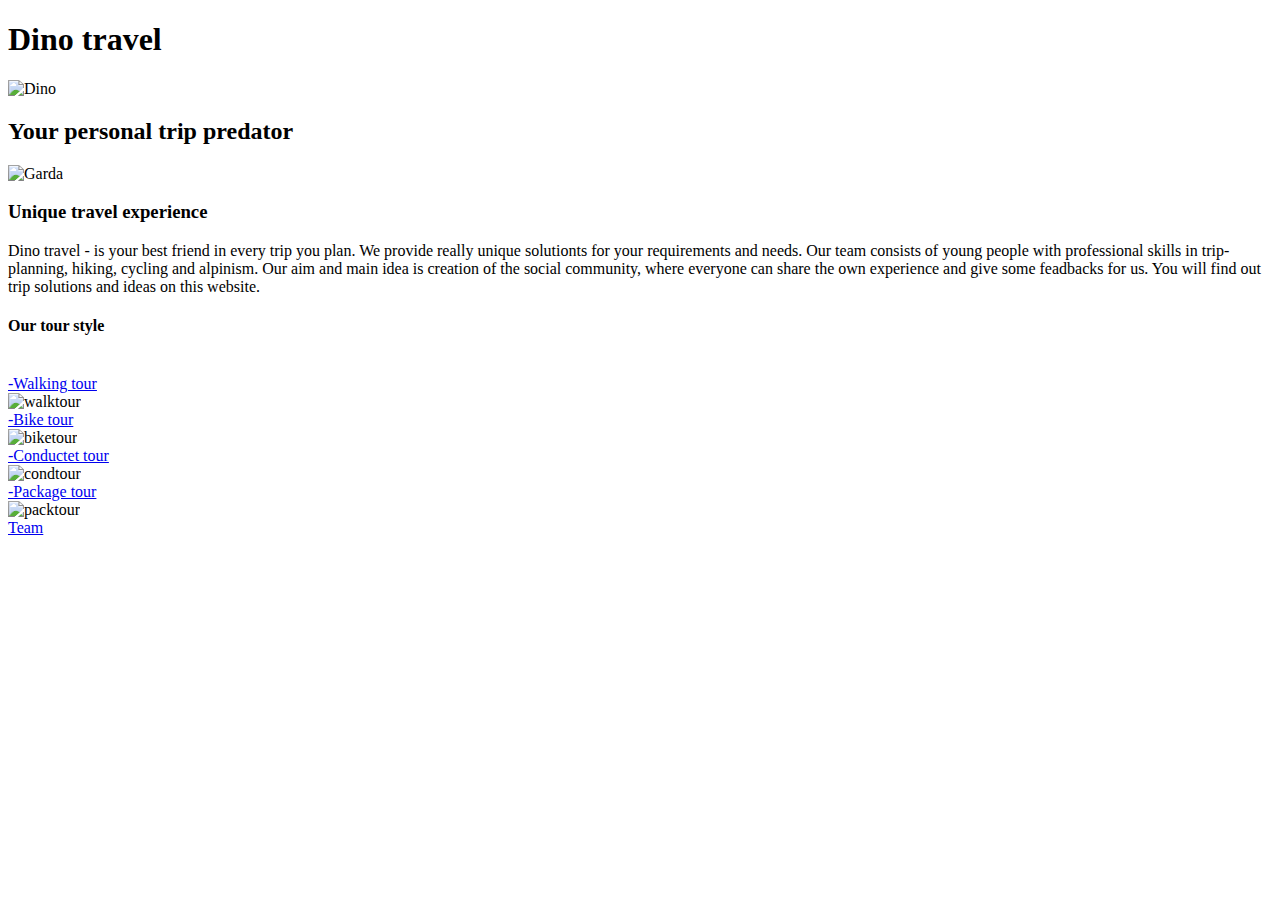
==== index.html @ dabd13ae "Created initial files" ====
<!DOCTYPE html>
<html lang="en">
    <head>
        <meta charset="UTF-8">
        <title>Hello from the other side</title>
    </head>
   
    <body>
         <h1>Dino travel</h1>
    <img src="dino-logo.png" alt="Dino">
    <h2>Your personal trip predator</h2>
    <img src="garda-logo.png" width="800" height="800" alt="Garda">
    <h3>Unique travel experience</h3>
    <p>Dino travel - is your best friend in every trip you plan. We provide really unique solutionts for your requirements and needs. Our team consists of young people with professional skills in trip-planning, hiking, cycling and alpinism. Our aim and main idea is creation of the social community, where everyone can share the own experience and give some feadbacks for us. You will find out trip solutions and ideas on this website.</p>
    <h4>Our tour style</h4>
    <br>
    <a href="walking.html">-Walking tour</a>
    <br>
    <img src="walking-holiday.png" width="800" height="800" alt="walktour">
    <br>
    <a href="bike.html">-Bike tour</a>
    <br>
    <img src="biking-tour.png" width="800" height="800" alt="biketour">
    <br>
    <a href="conductet.html">-Conductet tour</a>
    <br>
    <img src="conductet-tour.png" width="800" height="800" alt="condtour">
    <br>
        <a href="package.html">-Package tour</a>

    <br>
    <img src="package-tour.jpg" width="800" height="800" alt="packtour"> 
    <br>
             <a href="team.html">Team</a>

   
    </body>
    
    
</html>
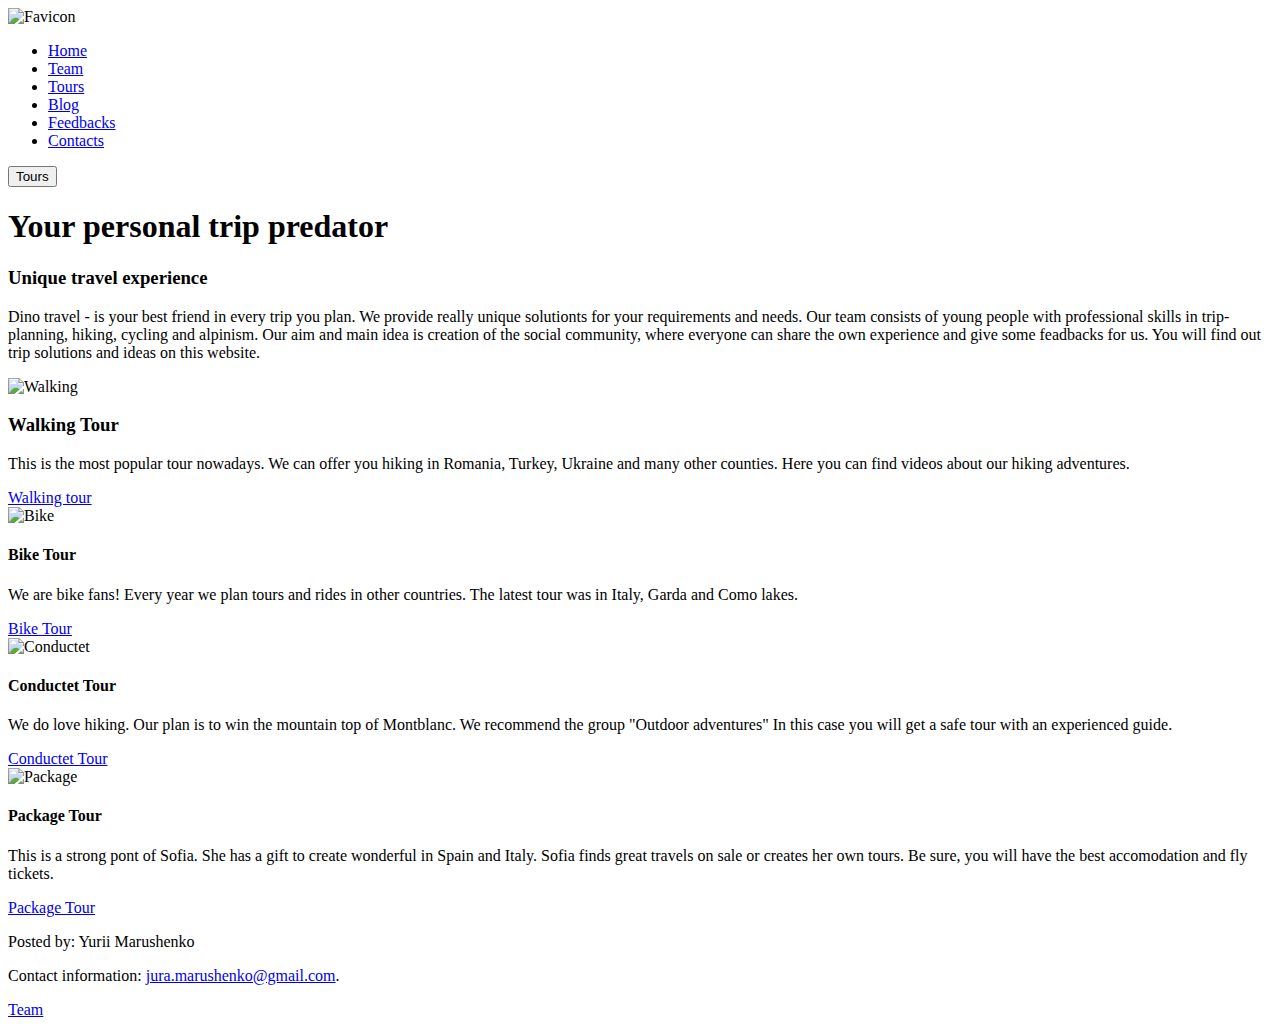
==== commit 730ecff3: "Created initial files" ====
--- a/index.html
+++ b/index.html
@@ -2,38 +2,105 @@
 <html lang="en">
     <head>
         <meta charset="UTF-8">
-        <title>Hello from the other side</title>
-    </head>
+        <meta name="viewport" content="width=device-width, initial-scale=1.0">
+        <meta http-equiv="X-UA-Compatible" content="ie=edge">
+        <title>Dino travel!</title>
+        <link rel="stylesheet" href="css/index.css">
+        <link rel="icon" type="image/png" sizes="32x32" href="/favicon-32x32.png">
+
+
+</head>
    
     <body>
-         <h1>Dino travel</h1>
-    <img src="dino-logo.png" alt="Dino">
-    <h2>Your personal trip predator</h2>
-    <img src="garda-logo.png" width="800" height="800" alt="Garda">
-    <h3>Unique travel experience</h3>
-    <p>Dino travel - is your best friend in every trip you plan. We provide really unique solutionts for your requirements and needs. Our team consists of young people with professional skills in trip-planning, hiking, cycling and alpinism. Our aim and main idea is creation of the social community, where everyone can share the own experience and give some feadbacks for us. You will find out trip solutions and ideas on this website.</p>
-    <h4>Our tour style</h4>
-    <br>
-    <a href="walking.html">-Walking tour</a>
-    <br>
-    <img src="walking-holiday.png" width="800" height="800" alt="walktour">
-    <br>
-    <a href="bike.html">-Bike tour</a>
-    <br>
-    <img src="biking-tour.png" width="800" height="800" alt="biketour">
-    <br>
-    <a href="conductet.html">-Conductet tour</a>
-    <br>
-    <img src="conductet-tour.png" width="800" height="800" alt="condtour">
-    <br>
-        <a href="package.html">-Package tour</a>
+        <header id="home">
+            <nav>
+            <img src="dinologo.png" width="300" height="300" alt="Favicon">
+                <ul class="menu">
+                    <li><a href="index.html">Home</a></li>
+                    <li><a href="team.html">Team</a></li>
+                    <li><a href="walking.html">Tours</a></li>
+                    <li><a href="blog">Blog</a></li>
+                    <li><a href="feedbacks">Feedbacks</a></li>
+                    <li><a href="contacts">Contacts</a></li>
 
-    <br>
-    <img src="package-tour.jpg" width="800" height="800" alt="packtour"> 
-    <br>
+
+                    
+                </ul>
+                
+            </nav>
+            <div class="banner">
+            <div>
+                <div class="button-container">
+                    <button class="button">Tours</button>
+                </div>
+            </div>
+        </div>
+        </header>
+        <main>
+            
+            <h1>Your personal trip predator</h1>
+    
+    <h3 >Unique travel experience</h3>
+
+    <p >Dino travel - is your best friend in every trip you plan. We provide really unique solutionts for your requirements and needs. Our team consists of young people with professional skills in trip-planning, hiking, cycling and alpinism. Our aim and main idea is creation of the social community, where everyone can share the own experience and give some feadbacks for us. You will find out trip solutions and ideas on this website.</p>
+            <section id="tours">
+                 <article class="tour-card">
+                    <img src="img/walking-holiday.png" alt="Walking">
+                    <h3>Walking Tour</h3>
+                    <p>This is the most popular tour nowadays. We can offer you hiking in Romania, Turkey, Ukraine and many other counties.
+                    Here you can find videos about our hiking adventures.</p>
+                        <div class="button-container">
+                        <a class="button" href="walking.html">Walking tour</a>
+                        
+                </div>
+                
+            </article>
+                <article class="tour-card">
+                <img src="img/biking-tour.png" alt="Bike">
+                <h4>Bike Tour</h4>
+                <p>We are bike fans! Every year we plan tours and rides in other countries. 
+                The latest tour was in Italy, Garda and Como lakes.</p>
+                   <div class="button-container">
+                        <a class="button" href="bike.html">Bike Tour</a>
+
+                </div>
+                </article>
+                
+                 <article class="tour-card">
+                <img src="img/conductet-tour.png" alt="Conductet">
+                <h4>Conductet Tour</h4>
+                <p>We do love hiking. Our plan is to win the mountain top of Montblanc. We recommend the group "Outdoor adventures" In this case you will get a safe tour with an experienced guide.</p>
+                <div class="button-container">
+                        <a class="button" href="conductet.html">Conductet Tour</a>
+                </div>
+                </article>
+                
+                 <article class="tour-card">
+                <img src="img/package.jpg" alt="Package">
+                <h4>Package Tour</h4>
+                <p>This is a strong pont of Sofia. She has a gift to create wonderful in Spain and Italy. Sofia finds great travels on sale or creates her own tours. Be sure, you will have the best accomodation and fly tickets.</p>
+                <div class="button-container">
+                        <a class="button" href="package.html">Package Tour</a>
+                </div>
+                </article>
+                
+            
+            </section>
+            
+        </main>
+        <footer>
+  <p>Posted by: Yurii Marushenko</p>
+  <p>Contact information: <a href="mailto:jura.marushenko@gmail.com">
+  jura.marushenko@gmail.com</a>.</p>
+</footer>
+        
+         
+    
+    
+       
+   
              <a href="team.html">Team</a>
 
-   
     </body>
     
     
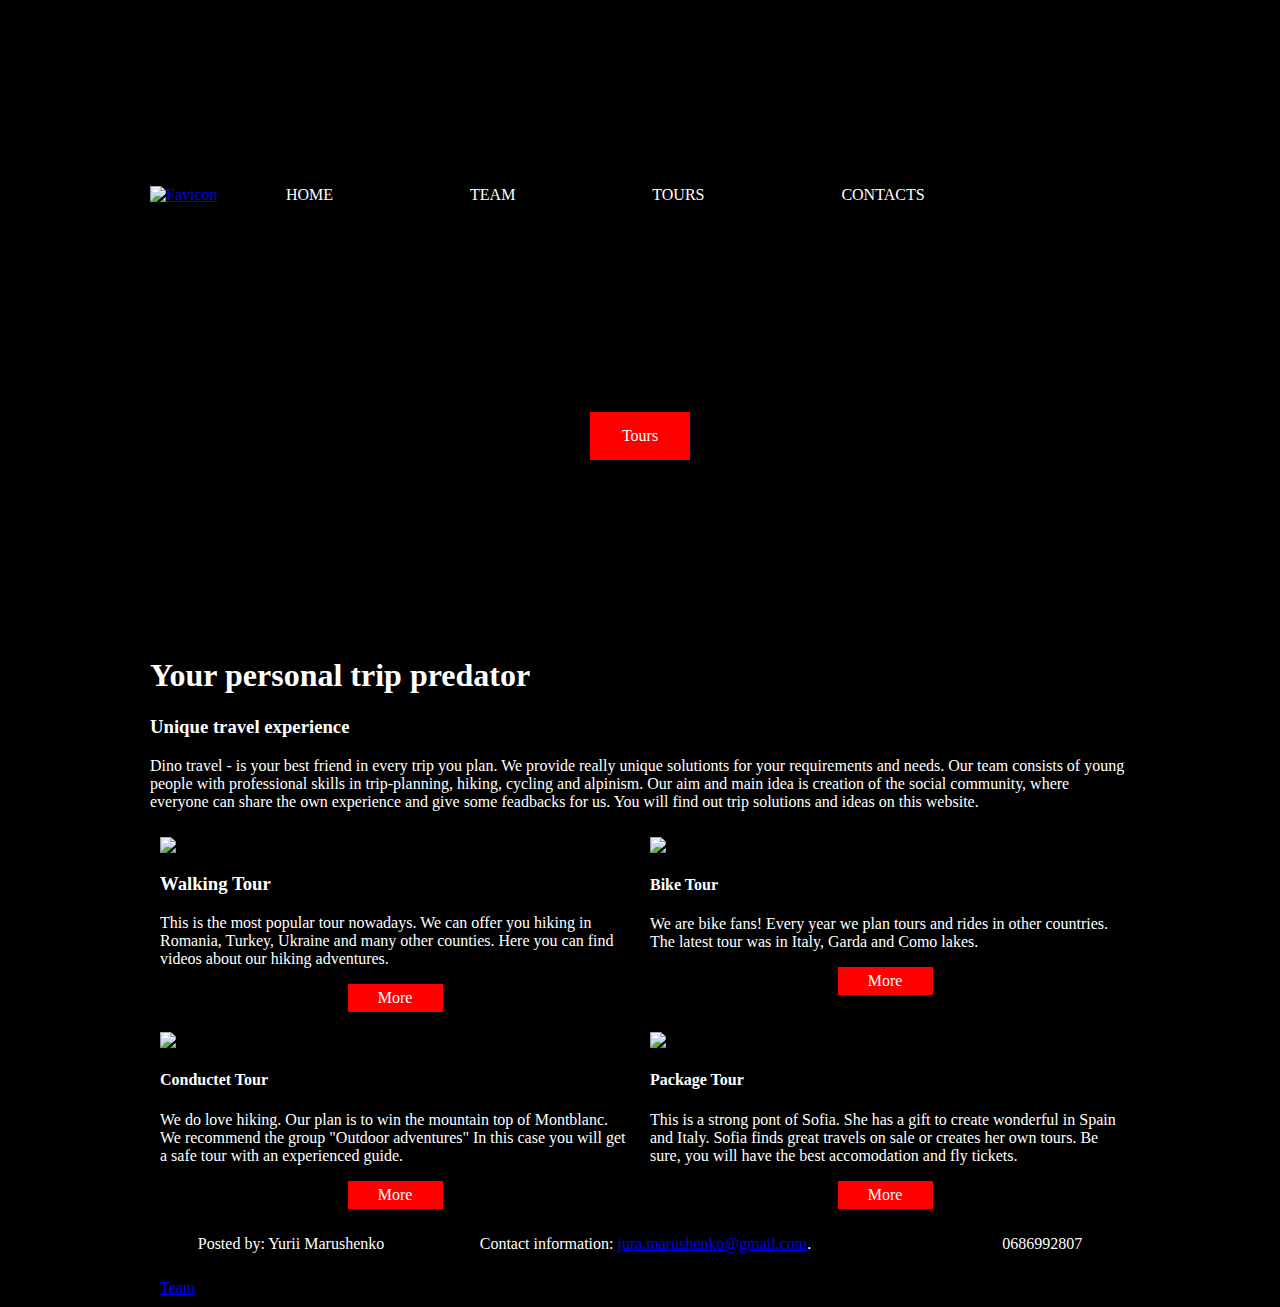
==== commit 9b752223: "Created initial files" ====
--- a/index.html
+++ b/index.html
@@ -6,23 +6,27 @@
         <meta http-equiv="X-UA-Compatible" content="ie=edge">
         <title>Dino travel!</title>
         <link rel="stylesheet" href="css/index.css">
-        <link rel="icon" type="image/png" sizes="32x32" href="/favicon-32x32.png">
+        <link rel="icon" href="img/favicon.png" type="image/x-icon">
 
 
 </head>
+
    
     <body>
+      <canvas id="sky"></canvas>
         <header id="home">
             <nav>
-            <img src="dinologo.png" width="300" height="300" alt="Favicon">
+                <ul class="logo">
+                <p><a href="index.html"><img src="img/dinologo.png" width="300" 
+   height="300" alt="Favicon"></a></p>
+                            </ul>
+
                 <ul class="menu">
                     <li><a href="index.html">Home</a></li>
                     <li><a href="team.html">Team</a></li>
                     <li><a href="walking.html">Tours</a></li>
-                    <li><a href="blog">Blog</a></li>
-                    <li><a href="feedbacks">Feedbacks</a></li>
-                    <li><a href="contacts">Contacts</a></li>
-
+                    <li><a href="contacts.html">Contacts</a></li>
+<div id="timer"></div>
 
                     
                 </ul>
@@ -31,11 +35,16 @@
             <div class="banner">
             <div>
                 <div class="button-container">
-                    <button class="button">Tours</button>
+                        <a class="button" href="walking.html">Tours</a>
+
                 </div>
             </div>
         </div>
-        </header>
+        </header>                   
+        
+        <div id="timer"></div>
+
+
         <main>
             
             <h1>Your personal trip predator</h1>
@@ -43,35 +52,34 @@
     <h3 >Unique travel experience</h3>
 
     <p >Dino travel - is your best friend in every trip you plan. We provide really unique solutionts for your requirements and needs. Our team consists of young people with professional skills in trip-planning, hiking, cycling and alpinism. Our aim and main idea is creation of the social community, where everyone can share the own experience and give some feadbacks for us. You will find out trip solutions and ideas on this website.</p>
-            <section id="tours">
+            <section id="tours" class="tour-list">
+                
                  <article class="tour-card">
                     <img src="img/walking-holiday.png" alt="Walking">
                     <h3>Walking Tour</h3>
                     <p>This is the most popular tour nowadays. We can offer you hiking in Romania, Turkey, Ukraine and many other counties.
                     Here you can find videos about our hiking adventures.</p>
                         <div class="button-container">
-                        <a class="button" href="walking.html">Walking tour</a>
-                        
-                </div>
-                
-            </article>
+                        <a class="button" href="walking.html">More</a>
+                        </div>
+                 </article>
+                 
                 <article class="tour-card">
                 <img src="img/biking-tour.png" alt="Bike">
                 <h4>Bike Tour</h4>
                 <p>We are bike fans! Every year we plan tours and rides in other countries. 
                 The latest tour was in Italy, Garda and Como lakes.</p>
                    <div class="button-container">
-                        <a class="button" href="bike.html">Bike Tour</a>
-
+                        <a class="button" href="walking.html">More</a>
                 </div>
                 </article>
                 
                  <article class="tour-card">
-                <img src="img/conductet-tour.png" alt="Conductet">
+                <img src="img/conducted.jpg" alt="Conductet">
                 <h4>Conductet Tour</h4>
                 <p>We do love hiking. Our plan is to win the mountain top of Montblanc. We recommend the group "Outdoor adventures" In this case you will get a safe tour with an experienced guide.</p>
                 <div class="button-container">
-                        <a class="button" href="conductet.html">Conductet Tour</a>
+                        <a class="button" href="walking.html">More</a>
                 </div>
                 </article>
                 
@@ -80,8 +88,8 @@
                 <h4>Package Tour</h4>
                 <p>This is a strong pont of Sofia. She has a gift to create wonderful in Spain and Italy. Sofia finds great travels on sale or creates her own tours. Be sure, you will have the best accomodation and fly tickets.</p>
                 <div class="button-container">
-                        <a class="button" href="package.html">Package Tour</a>
-                </div>
+                        <a class="button" href="walking.html">More</a>
+                 </div>
                 </article>
                 
             
@@ -92,15 +100,23 @@
   <p>Posted by: Yurii Marushenko</p>
   <p>Contact information: <a href="mailto:jura.marushenko@gmail.com">
   jura.marushenko@gmail.com</a>.</p>
+  <br>
+ 
+    <p>0686992807</p>
 </footer>
         
          
     
     
        
-   
+                   <article class="tour-card">
              <a href="team.html">Team</a>
-
+            </article>
+            
+    <script
+  src="https://code.jquery.com/jquery-3.3.1.min.js"
+  integrity="sha256-FgpCb/KJQlLNfOu91ta32o/NMZxltwRo8QtmkMRdAu8="
+  crossorigin="anonymous"></script>        
     </body>
     
     
--- a/css/index.css
+++ b/css/index.css
@@ -0,0 +1,136 @@
+@import url('https://fonts.googleapis.com/css?family=Diplomata|Permanent+Marker');
+body {
+    max-width: 980px;
+    margin: auto;
+}
+html {
+  background-color: black; 
+}
+h1,h2,h3,h4 {
+    color: white;
+}
+p {
+    color: white;
+}
+label {
+    color: white;
+}
+
+
+header .header-logo {
+    font-family: 'Diplomata', cursive;
+    font-size: 3rem;
+    text-align: center;
+    margin: 20px auto;
+}
+header .logo {
+    padding: 0;
+    display: flex;
+    justify-content: space-around;
+}
+
+ .menu {
+    padding: 0;
+    display: flex;
+    justify-content: space-around;
+}
+
+header .menu li {
+    display: inline;
+}
+header .menu li a {
+    text-decoration: none;
+    text-transform: uppercase;
+    color: white;
+    font-family: 'Permanent Marker', cursive;
+    
+
+}
+
+header .menu li a:hover {
+    text-decoration: underline;
+    color: red;
+    font-size: 150%;
+}
+header .banner {
+    min-height: 400px;
+    background-image: url(../img/package-tour.jpg);
+    background-size: cover;
+    background-position: center;
+    display: flex;
+    align-items: center;
+    justify-content: center;
+}
+header .banner .button-container {
+    display: flex;
+    color: white;
+}
+.button {
+    background-color: red;
+    border: none;
+    color: white;
+    padding: 15px 32px;
+    text-align: center;
+    text-decoration: none;
+    display: inline-block;
+    font-size: 16px;
+}
+header .banner2 {
+    min-height: 400px;
+    background-image: url(../img/walking-holiday.png);
+    background-size: cover;
+    background-position: center;
+    display: flex;
+    align-items: center;
+    justify-content: center;
+}
+#timer {
+    color: white;
+}
+.tour-card img {
+    display: flex;
+    width: 100%;
+    }
+@media (min-width: 740px) {
+    header nav {
+        display: flex;
+    }
+    header .header-logo {
+        margin: 0;
+    }
+    header .menu {
+        flex: 1;
+        align-items: center;
+    }
+}
+@media (min-width: 600px) {
+    .tour-list {
+        display: grid;
+        grid-template-columns: repeat(2, 1fr);
+    }
+    .tour-card {
+        margin: 10px;
+    }
+}
+
+.tour-card .button-container {
+    display: flex;
+    justify-content: space-around;
+}
+
+.tour-card .button {
+    padding: 5px;
+    min-width: 85px;
+    background-position: center;
+    display: flex;
+    align-items: center;
+    justify-content: center;
+}
+footer {
+    padding: 0;
+    font-family: cursive;
+    display: flex;
+    justify-content: space-around;
+    color: red;
+}
+
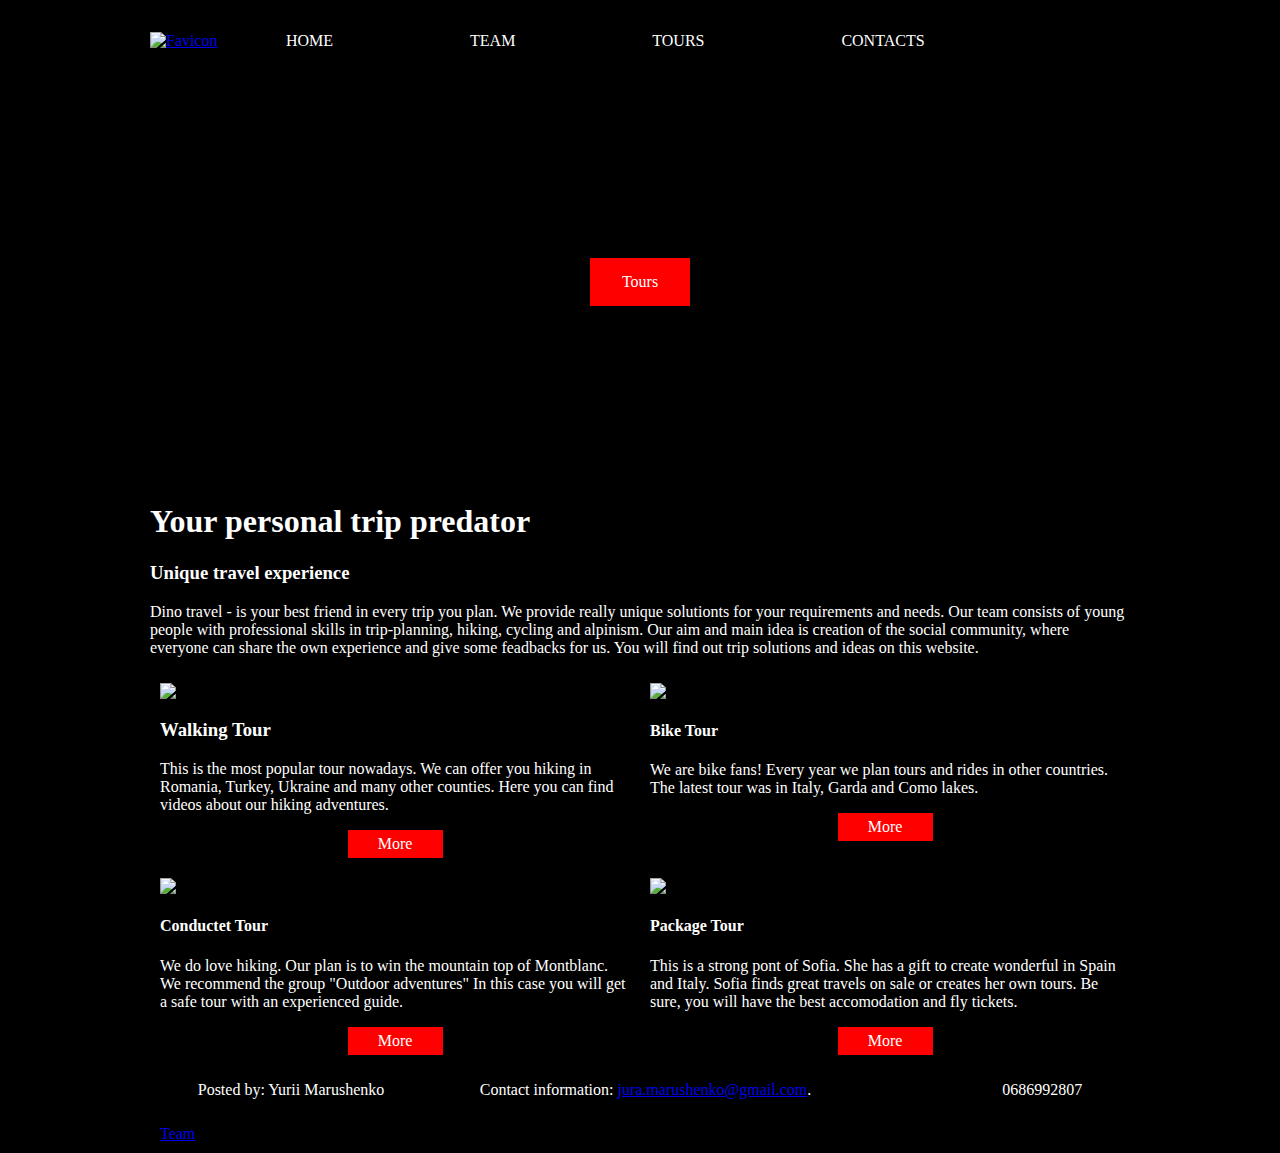
==== commit fc2cef8b: "Created initial files" ====
--- a/index.html
+++ b/index.html
@@ -13,7 +13,6 @@
 
    
     <body>
-      <canvas id="sky"></canvas>
         <header id="home">
             <nav>
                 <ul class="logo">
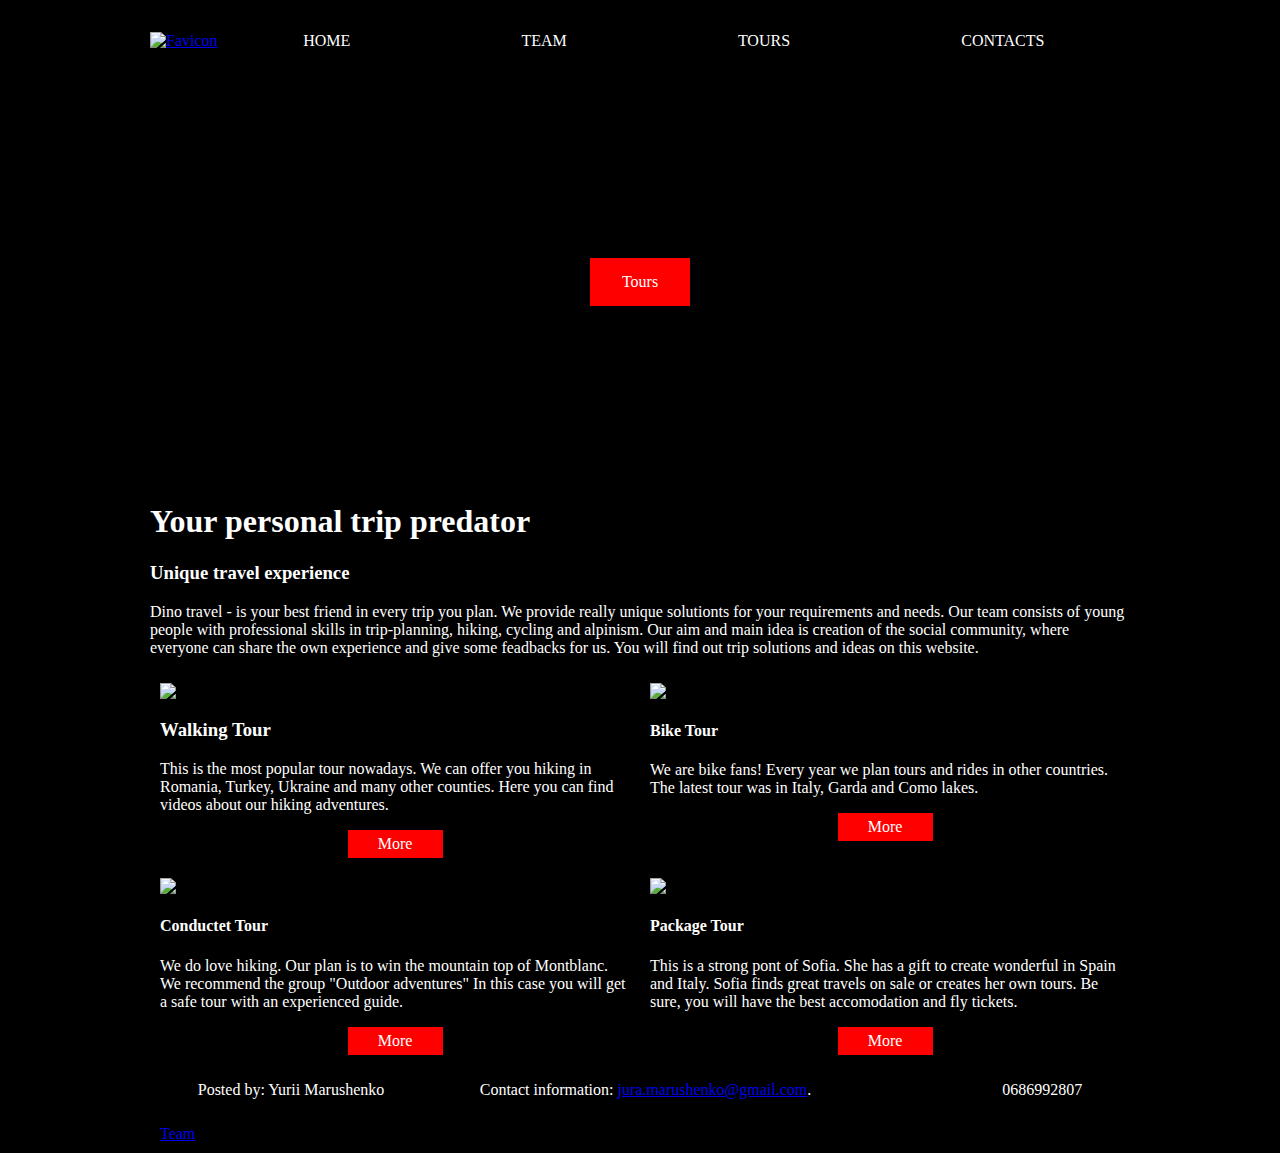
==== commit d3b98efb: "Created initial files" ====
--- a/index.html
+++ b/index.html
@@ -7,11 +7,7 @@
         <title>Dino travel!</title>
         <link rel="stylesheet" href="css/index.css">
         <link rel="icon" href="img/favicon.png" type="image/x-icon">
-
-
 </head>
-
-   
     <body>
         <header id="home">
             <nav>
@@ -19,15 +15,11 @@
                 <p><a href="index.html"><img src="img/dinologo.png" width="300" 
    height="300" alt="Favicon"></a></p>
                             </ul>
-
                 <ul class="menu">
                     <li><a href="index.html">Home</a></li>
                     <li><a href="team.html">Team</a></li>
                     <li><a href="walking.html">Tours</a></li>
                     <li><a href="contacts.html">Contacts</a></li>
-<div id="timer"></div>
-
-                    
                 </ul>
                 
             </nav>
@@ -35,24 +27,15 @@
             <div>
                 <div class="button-container">
                         <a class="button" href="walking.html">Tours</a>
-
                 </div>
             </div>
         </div>
         </header>                   
-        
-        <div id="timer"></div>
-
-
         <main>
-            
             <h1>Your personal trip predator</h1>
-    
-    <h3 >Unique travel experience</h3>
-
-    <p >Dino travel - is your best friend in every trip you plan. We provide really unique solutionts for your requirements and needs. Our team consists of young people with professional skills in trip-planning, hiking, cycling and alpinism. Our aim and main idea is creation of the social community, where everyone can share the own experience and give some feadbacks for us. You will find out trip solutions and ideas on this website.</p>
+            <h3 >Unique travel experience</h3>
+          <p >Dino travel - is your best friend in every trip you plan. We provide really unique solutionts for your requirements and needs. Our team consists of young people with professional skills in trip-planning, hiking, cycling and alpinism. Our aim and main idea is creation of the social community, where everyone can share the own experience and give some feadbacks for us. You will find out trip solutions and ideas on this website.</p>
             <section id="tours" class="tour-list">
-                
                  <article class="tour-card">
                     <img src="img/walking-holiday.png" alt="Walking">
                     <h3>Walking Tour</h3>
@@ -62,7 +45,6 @@
                         <a class="button" href="walking.html">More</a>
                         </div>
                  </article>
-                 
                 <article class="tour-card">
                 <img src="img/biking-tour.png" alt="Bike">
                 <h4>Bike Tour</h4>
@@ -72,7 +54,6 @@
                         <a class="button" href="walking.html">More</a>
                 </div>
                 </article>
-                
                  <article class="tour-card">
                 <img src="img/conducted.jpg" alt="Conductet">
                 <h4>Conductet Tour</h4>
@@ -81,7 +62,6 @@
                         <a class="button" href="walking.html">More</a>
                 </div>
                 </article>
-                
                  <article class="tour-card">
                 <img src="img/package.jpg" alt="Package">
                 <h4>Package Tour</h4>
@@ -90,10 +70,7 @@
                         <a class="button" href="walking.html">More</a>
                  </div>
                 </article>
-                
-            
             </section>
-            
         </main>
         <footer>
   <p>Posted by: Yurii Marushenko</p>
@@ -103,11 +80,6 @@
  
     <p>0686992807</p>
 </footer>
-        
-         
-    
-    
-       
                    <article class="tour-card">
              <a href="team.html">Team</a>
             </article>
@@ -115,7 +87,9 @@
     <script
   src="https://code.jquery.com/jquery-3.3.1.min.js"
   integrity="sha256-FgpCb/KJQlLNfOu91ta32o/NMZxltwRo8QtmkMRdAu8="
-  crossorigin="anonymous"></script>        
+  crossorigin="anonymous"></script>     
+      <script src="js/index.js"></script>
+
     </body>
     
     
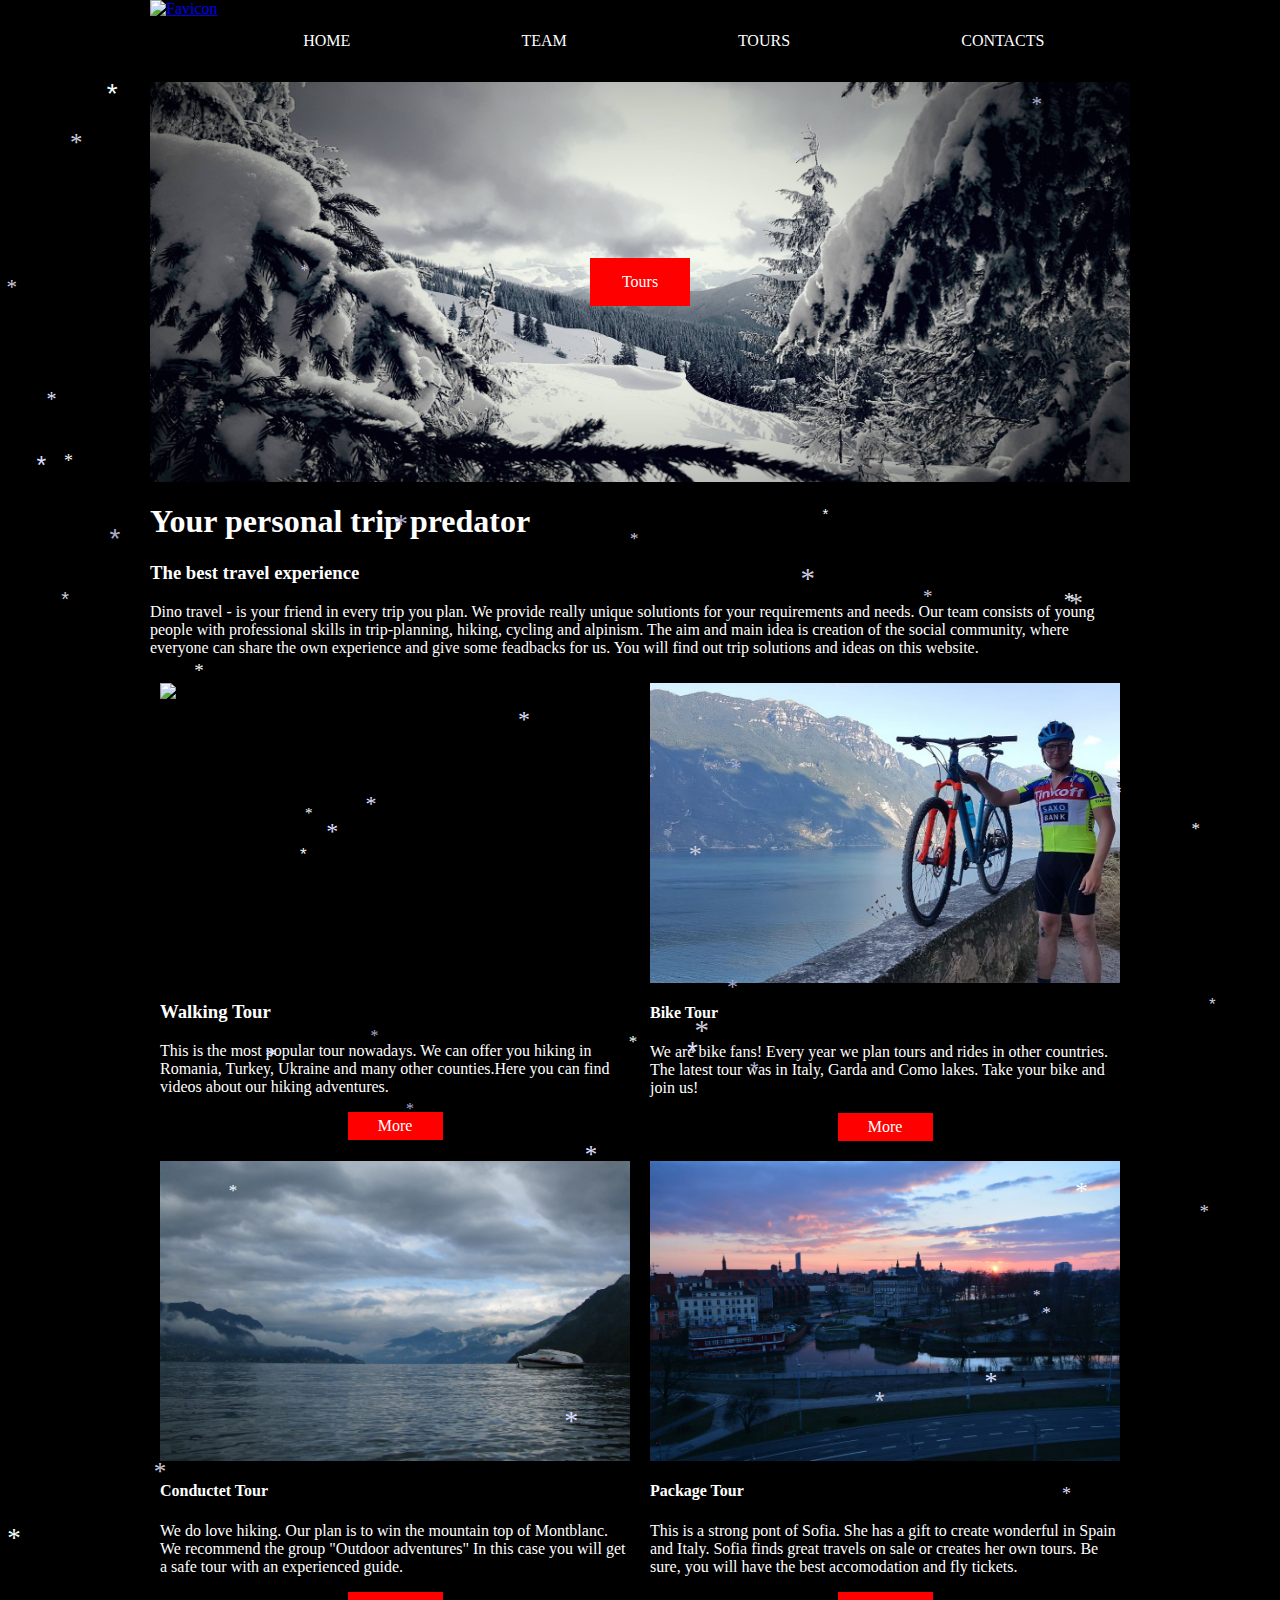
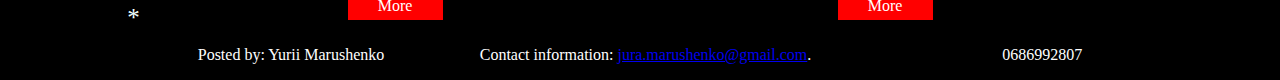
==== commit d136b0cf: "Created initial files" ====
--- a/index.html
+++ b/index.html
@@ -4,93 +4,113 @@
         <meta charset="UTF-8">
         <meta name="viewport" content="width=device-width, initial-scale=1.0">
         <meta http-equiv="X-UA-Compatible" content="ie=edge">
+        
         <title>Dino travel!</title>
+        
         <link rel="stylesheet" href="css/index.css">
         <link rel="icon" href="img/favicon.png" type="image/x-icon">
-</head>
+    </head>
+    
     <body>
         <header id="home">
             <nav>
-                <ul class="logo">
-                <p><a href="index.html"><img src="img/dinologo.png" width="300" 
-   height="300" alt="Favicon"></a></p>
-                            </ul>
+                <div class="logo">
+                    <a href="index.html">
+                        <img 
+                            id="siteLogo"
+                            src="img/dinologo.png" 
+                            alt="Favicon"
+                        >
+                    </a>
+                </div>
                 <ul class="menu">
                     <li><a href="index.html">Home</a></li>
                     <li><a href="team.html">Team</a></li>
                     <li><a href="walking.html">Tours</a></li>
                     <li><a href="contacts.html">Contacts</a></li>
+
                 </ul>
-                
+                                                        <section id="clock"></section>
+
             </nav>
+            
+
             <div class="banner">
-            <div>
-                <div class="button-container">
+                <div>
+                    <div class="button-container">
                         <a class="button" href="walking.html">Tours</a>
+                    </div>
                 </div>
             </div>
-        </div>
-        </header>                   
+        </header>   
+        
         <main>
             <h1>Your personal trip predator</h1>
-            <h3 >Unique travel experience</h3>
-          <p >Dino travel - is your best friend in every trip you plan. We provide really unique solutionts for your requirements and needs. Our team consists of young people with professional skills in trip-planning, hiking, cycling and alpinism. Our aim and main idea is creation of the social community, where everyone can share the own experience and give some feadbacks for us. You will find out trip solutions and ideas on this website.</p>
+            <h3>The best travel experience</h3>
+            <p>
+                Dino travel - is your friend in every trip you plan. We provide really unique solutionts for your requirements and needs. Our team consists of young people with professional skills in trip-planning, hiking, cycling and alpinism. The aim and main idea is creation of the social community, where everyone can share the own experience and give some feadbacks for us. You will find out trip solutions and ideas on this website.
+            </p>
+            
             <section id="tours" class="tour-list">
-                 <article class="tour-card">
+                <article class="tour-card">
                     <img src="img/walking-holiday.png" alt="Walking">
                     <h3>Walking Tour</h3>
-                    <p>This is the most popular tour nowadays. We can offer you hiking in Romania, Turkey, Ukraine and many other counties.
-                    Here you can find videos about our hiking adventures.</p>
-                        <div class="button-container">
+                    <p>
+                        This is the most popular tour nowadays. We can offer you hiking in Romania, Turkey, Ukraine and many other counties.Here you can find videos about our hiking adventures.
+                    </p>
+                    <div class="button-container">
                         <a class="button" href="walking.html">More</a>
-                        </div>
-                 </article>
+                    </div>
+                </article>
                 <article class="tour-card">
-                <img src="img/biking-tour.png" alt="Bike">
-                <h4>Bike Tour</h4>
-                <p>We are bike fans! Every year we plan tours and rides in other countries. 
-                The latest tour was in Italy, Garda and Como lakes.</p>
-                   <div class="button-container">
+                    <img src="img/biketour.jpg" alt="Bike">
+                    <h4>Bike Tour</h4>
+                    <p>
+                        We are bike fans! Every year we plan tours and rides in other countries. The latest tour was in Italy, Garda and Como lakes. Take your bike and join us!
+                    </p>
+                       
+                    <div class="button-container">
                         <a class="button" href="walking.html">More</a>
-                </div>
+                    </div>
                 </article>
-                 <article class="tour-card">
-                <img src="img/conducted.jpg" alt="Conductet">
-                <h4>Conductet Tour</h4>
-                <p>We do love hiking. Our plan is to win the mountain top of Montblanc. We recommend the group "Outdoor adventures" In this case you will get a safe tour with an experienced guide.</p>
-                <div class="button-container">
+                
+                <article class="tour-card">
+                    <img src="img/conductettour.jpg" alt="Conductet">
+                    <h4>Conductet Tour</h4>
+                    <p>
+                        We do love hiking. Our plan is to win the mountain top of Montblanc. We recommend the group "Outdoor adventures" In this case you will get a safe tour with an experienced guide.
+                    </p>
+                    
+                    <div class="button-container">
                         <a class="button" href="walking.html">More</a>
-                </div>
+                    </div>
                 </article>
-                 <article class="tour-card">
-                <img src="img/package.jpg" alt="Package">
-                <h4>Package Tour</h4>
-                <p>This is a strong pont of Sofia. She has a gift to create wonderful in Spain and Italy. Sofia finds great travels on sale or creates her own tours. Be sure, you will have the best accomodation and fly tickets.</p>
-                <div class="button-container">
+                
+                <article class="tour-card">
+                    <img src="img/package.jpg" alt="Package">
+                    <h4>Package Tour</h4>
+                    <p>
+                        This is a strong pont of Sofia. She has a gift to create wonderful in Spain and Italy. Sofia finds great travels on sale or creates her own tours. Be sure, you will have the best accomodation and fly tickets.
+                    </p>
+                    
+                    <div class="button-container">
                         <a class="button" href="walking.html">More</a>
-                 </div>
+                    </div>
                 </article>
             </section>
         </main>
+        
         <footer>
-  <p>Posted by: Yurii Marushenko</p>
-  <p>Contact information: <a href="mailto:jura.marushenko@gmail.com">
-  jura.marushenko@gmail.com</a>.</p>
-  <br>
- 
-    <p>0686992807</p>
-</footer>
-                   <article class="tour-card">
-             <a href="team.html">Team</a>
-            </article>
+            <p>Posted by: Yurii Marushenko</p>
+            <p>Contact information: <a href="mailto:jura.marushenko@gmail.com">jura.marushenko@gmail.com</a>.</p><br>
+            <p>0686992807</p>
+        </footer>
             
-    <script
-  src="https://code.jquery.com/jquery-3.3.1.min.js"
-  integrity="sha256-FgpCb/KJQlLNfOu91ta32o/NMZxltwRo8QtmkMRdAu8="
-  crossorigin="anonymous"></script>     
-      <script src="js/index.js"></script>
-
+        <script 
+            src="https://code.jquery.com/jquery-3.3.1.min.js"
+            integrity="sha256-FgpCb/KJQlLNfOu91ta32o/NMZxltwRo8QtmkMRdAu8="
+            crossorigin="anonymous"></script>     
+        <script src="js/index.js"></script>
+    
     </body>
-    
-    
 </html>--- a/css/index.css
+++ b/css/index.css
@@ -4,7 +4,7 @@
     margin: auto;
 }
 html {
-  background-color: black; 
+    background-color: black; 
 }
 h1,h2,h3,h4 {
     color: white;
@@ -16,23 +16,29 @@
     color: white;
 }
 
-
 header .header-logo {
     font-family: 'Diplomata', cursive;
     font-size: 3rem;
     text-align: center;
     margin: 20px auto;
 }
+
 header .logo {
     padding: 0;
     display: flex;
     justify-content: space-around;
 }
 
- .menu {
+#siteLogo {
+    width: 400px;
+    height: 400px;
+}
+
+.menu {
     padding: 0;
     display: flex;
     justify-content: space-around;
+    height: 50px;
 }
 
 header .menu li {
@@ -44,6 +50,7 @@
     color: white;
     font-family: 'Permanent Marker', cursive;
     
+    
 
 }
 
@@ -52,9 +59,12 @@
     color: red;
     font-size: 150%;
 }
+#clock {
+    color: white;
+}
 header .banner {
     min-height: 400px;
-    background-image: url(../img/package-tour.jpg);
+    background-image: url(../img/logo.jpg);
     background-size: cover;
     background-position: center;
     display: flex;
@@ -90,27 +100,13 @@
 .tour-card img {
     display: flex;
     width: 100%;
+    height: 300px;
+    object-fit: cover;
     }
-@media (min-width: 740px) {
-    header nav {
-        display: flex;
-    }
-    header .header-logo {
-        margin: 0;
-    }
-    header .menu {
-        flex: 1;
-        align-items: center;
-    }
-}
-@media (min-width: 600px) {
-    .tour-list {
-        display: grid;
-        grid-template-columns: repeat(2, 1fr);
-    }
-    .tour-card {
-        margin: 10px;
-    }
+.team {
+   
+   
+    
 }
 
 .tour-card .button-container {
@@ -126,6 +122,13 @@
     align-items: center;
     justify-content: center;
 }
+.tour-card {
+    min-height: 400px;
+    
+    
+    
+}
+
 footer {
     padding: 0;
     font-family: cursive;
@@ -134,3 +137,25 @@
     color: red;
 }
 
+@media (min-width: 740px) {
+    header nav {
+        display: flex;
+    }
+    header .header-logo {
+        margin: 0;
+    }
+    header .menu {
+        flex: 1;
+        align-items: center;
+    }
+}
+
+@media (min-width: 600px) {
+    .tour-list {
+        display: grid;
+        grid-template-columns: repeat(2, 1fr);
+    }
+    .tour-card {
+        margin: 10px;
+    }
+}
